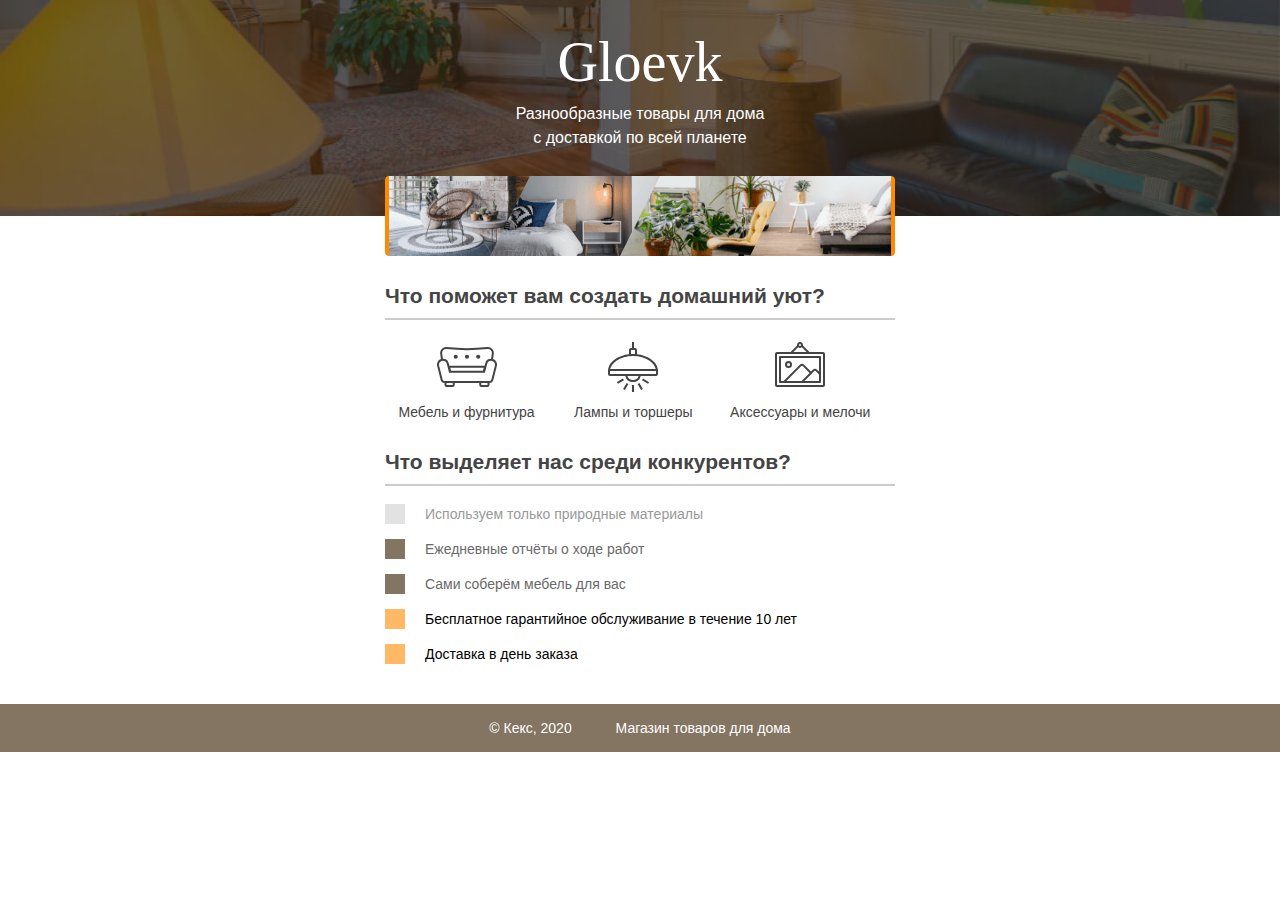
==== index.html @ 39a7ccc4 "Add files via upload" ====
<!DOCTYPE html>
<html lang="ru">
  <head>
    <meta charset="utf-8">
    <title>Магазин товаров для дома</title>
    <link rel="stylesheet" href="style.css">
  </head>
  <body>
    <header class="site-header">
      <div class="container">
        <h1>Gloevk</h1>
        <p>Разнообразные товары для дома с доставкой по всей планете</p>
        <img src="img/gloevk-examples.png" width="510" height="80" alt="Примеры интерьеров">
      </div>
    </header>

    <section class="features">
      <h2>Что поможет вам создать домашний уют?</h2>
      <p class="feature-furniture">Мебель и фурнитура</p>
      <p class="feature-lighting">Лампы и торшеры</p>
      <p class="feature-accessories">Аксессуары и мелочи</p>
    </section>

    <section class="advantages">
      <h2>Что выделяет нас среди конкурентов?</h2>
      <ul class="advantages-list">
        <li class="advantages-item">Используем только природные материалы</li>
        <li class="advantages-item standard">Ежедневные отчёты о ходе работ</li>
        <li class="advantages-item standard">Сами соберём мебель для вас</li>
        <li class="advantages-item vip">Бесплатное гарантийное обслуживание в течение 10 лет</li>
        <li class="advantages-item vip">Доставка в день заказа</li>
      </ul>
    </section>

    <footer class="site-footer">
      <div class="container">
        <p>© Кекс, 2020</p>
        <p>Магазин товаров для дома</p>
      </div>
    </footer>
  </body>
</html>
---- style.css ----
body {
  margin: 0;
  padding: 0;
  font-family: "Arial", sans-serif;
  font-size: 14px;
  line-height: 20px;
  color: #444444;
}

h1 {
  width: 255px;
  margin: 0 auto 8px;
  font-family: "Georgia", serif;
  text-align: center;
  font-weight: normal;
  font-size: 56px;
  line-height: 64px;
}

h2 {
  border-bottom: 2px solid #cccccc;
  padding-bottom: 12px;
}

.container {
  width: 510px;
  margin: 0 auto;
  padding: 0 20px;
}

.site-header {
  min-width: 550px;
  height: 186px;
  margin-bottom: 70px;
  padding-top: 30px;
  background: #847462 no-repeat center url("img/gloevk-bg.jpg");
  background-size: cover;
  color: #ffffff;
}

.site-header p {
  width: 255px;
  margin: 0 auto 26px;
  text-align: center;
  font-size: 16px;
  line-height: 24px; 
}

.site-header img {
  display: block;
  margin: 0 auto;
}

.features {
  width: 510px;
  margin: 0 auto 30px;
  padding: 0 20px;
}

.features p {
  display: inline-block;
  vertical-align: top;
  width: 30%;
  margin: 0 5px;
  background-repeat: no-repeat;
  background-position: center top;
  text-align: center;
}

.feature-furniture {
  padding-top: 65px;
  background-image: url("img/furniture.svg");
}

.feature-lighting {
  padding-top: 65px;
  background-image: url("img/lighting.svg");
}

.feature-accessories {
  padding-top: 65px;
  background-image: url("img/accessories.svg");
}

.advantages {
  width: 510px;
  margin: 0 auto 40px;
  padding: 0 20px;
}

.advantages-list {
  padding: 0;
  list-style: none;  
}

.advantages-item {
  margin-bottom: 15px;
  padding-left: 20px;
  border-left: 20px solid #e2e2e2;
  color: #999999;
}

.standard {
  border-color: #847462;
  color: #6a6a6a;
}

.vip {
  border-color: #ffb864;
  color: #000000;
}

.site-footer {
  min-width: 550px;
  background-color: #847462;
  color: #ffffff;
}

.site-footer .container {
  text-align: center;
}

.site-footer p {
  display: inline-block;
  vertical-align: middle;
  padding: 0 20px;
}
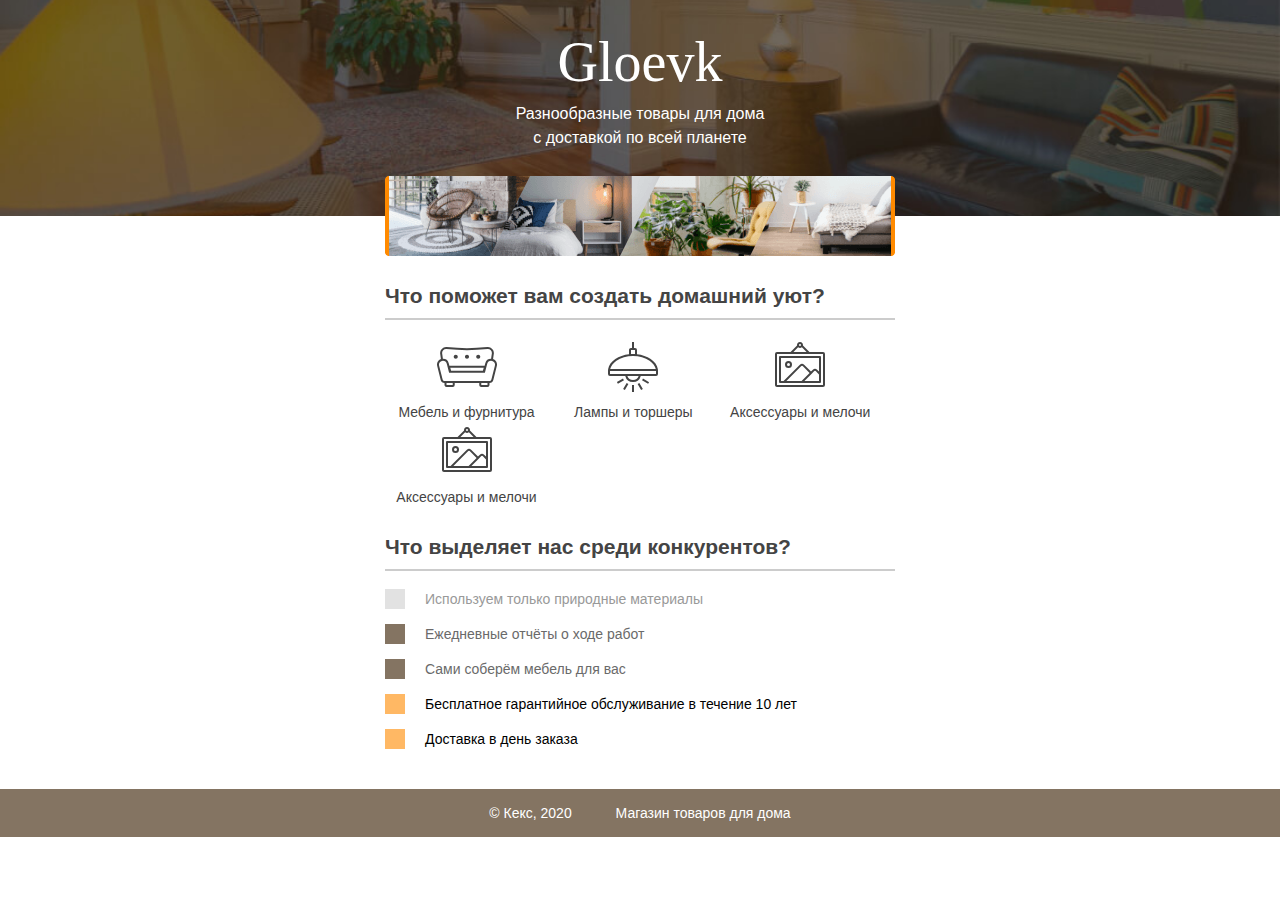
==== commit 63f905e0: "Update index.html" ====
--- a/index.html
+++ b/index.html
@@ -18,6 +18,7 @@
       <h2>Что поможет вам создать домашний уют?</h2>
       <p class="feature-furniture">Мебель и фурнитура</p>
       <p class="feature-lighting">Лампы и торшеры</p>
+      <p class="feature-accessories">Аксессуары и мелочи</p>
       <p class="feature-accessories">Аксессуары и мелочи</p>
     </section>
 
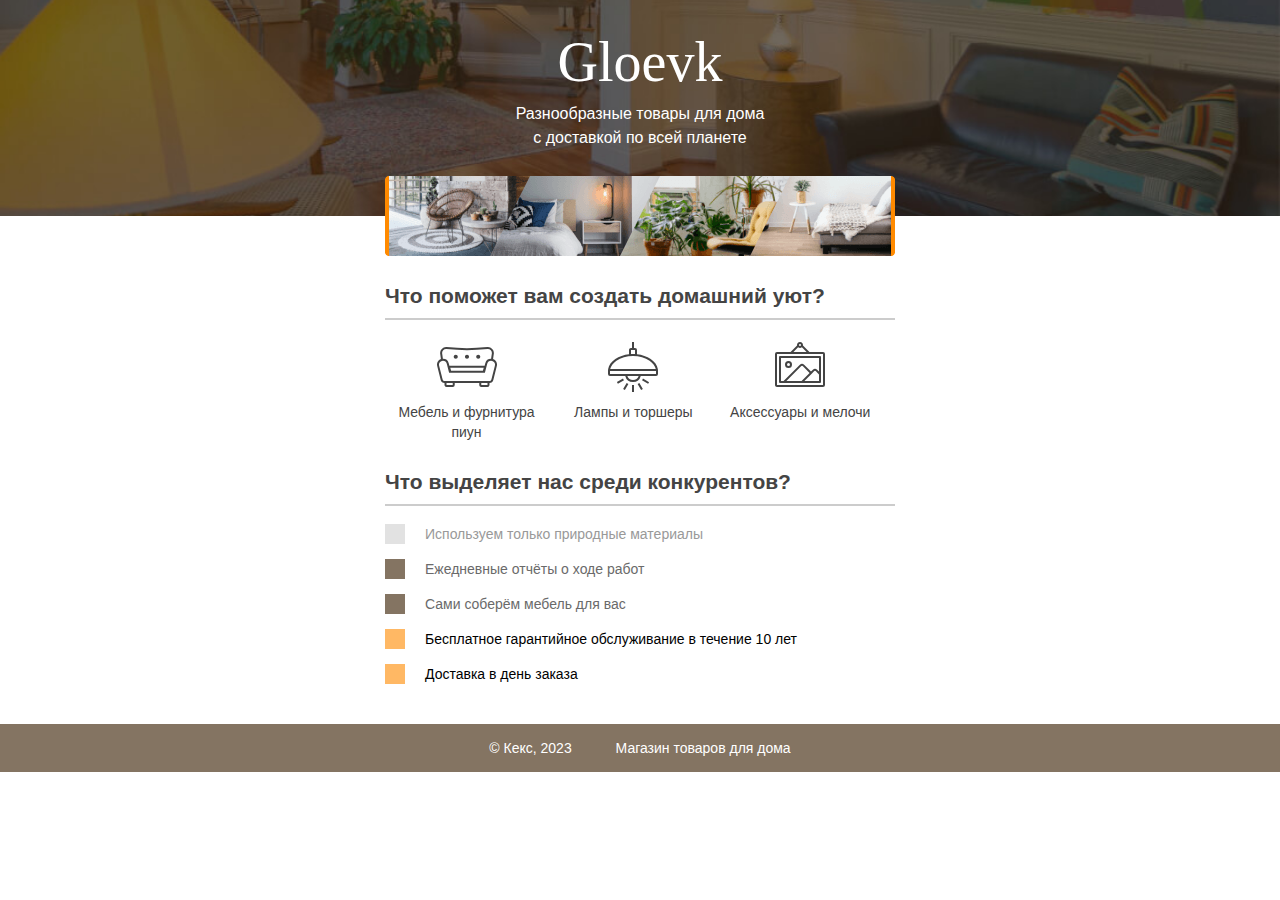
==== commit 3038e108: "Update index.html" ====
--- a/index.html
+++ b/index.html
@@ -19,7 +19,7 @@
       <p class="feature-furniture">Мебель и фурнитура</p>
       <p class="feature-lighting">Лампы и торшеры</p>
       <p class="feature-accessories">Аксессуары и мелочи</p>
-      <p class="feature-accessories">Аксессуары и мелочи</p>
+      <p class="feature-fail">пиун</p>
     </section>
 
     <section class="advantages">
@@ -35,7 +35,7 @@
 
     <footer class="site-footer">
       <div class="container">
-        <p>© Кекс, 2020</p>
+        <p>© Кекс, 2023</p>
         <p>Магазин товаров для дома</p>
       </div>
     </footer>
